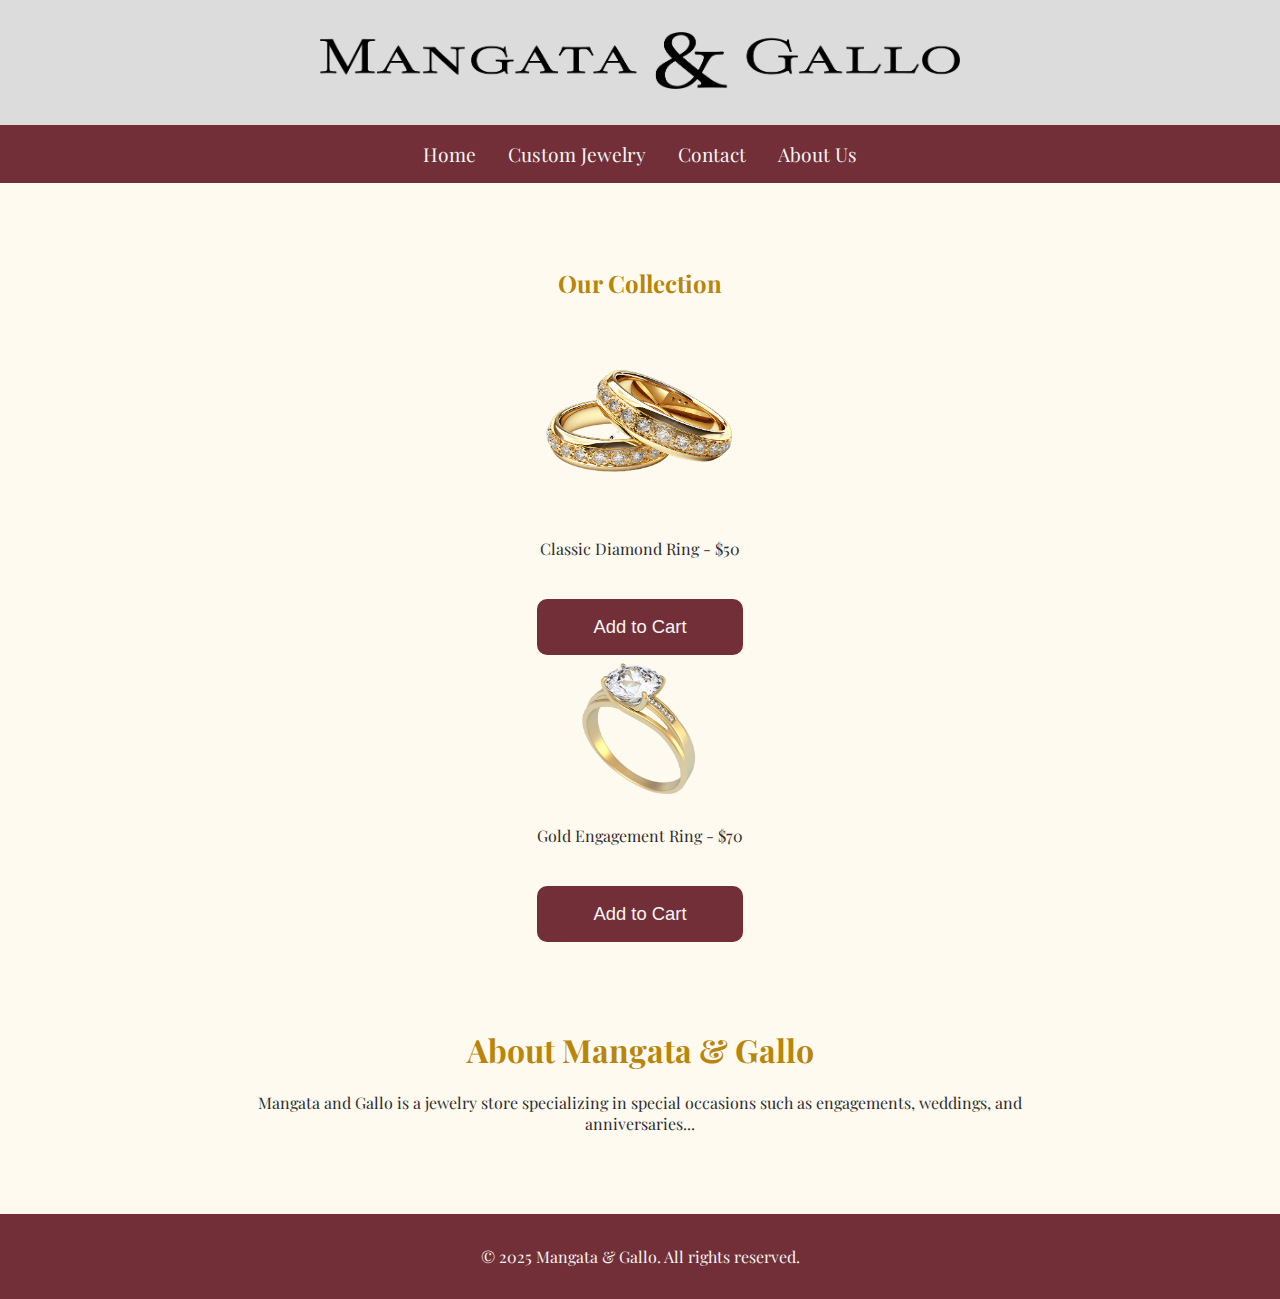
==== coleccion.html @ ba886899 "Moviendo archivos HTML a la raíz" ====
<!DOCTYPE html>
<html lang="en">
<head>
    <meta charset="UTF-8">
    <meta name="viewport" content="width=device-width, initial-scale=1.0">
    <title>Collection - Mangata & Gallo</title>
    <link rel="icon" href="/Imagenes/icono.png" type="image/png">
    <link rel="stylesheet" href="/css/styles.css">
</head>
<body>
    <header>
        <img src="/Imagenes/Asset 2@3x.png" alt="Logo Mangata & Gallo">
    </header>
    <nav>
        <ul>
            <li><a href="index.html">Home</a></li>
            <li><a href="customjewelry.html">Custom Jewelry</a></li>
            <li><a href="contacto.html">Contact</a></li>
            <li><a href="sobre.html">About Us</a></li>
        </ul>
    </nav>
    <main>
        <section id="coleccion">
            <h2>Our Collection</h2>
            <div class="catalog">
                <div class="product">
                    <img src="/Imagenes/Anillos con diamantes.png" alt="Ring 1" style="width: 200px; height: auto;">
                    <p>Classic Diamond Ring - $50</p>
                    <button>Add to Cart</button>
                </div>
                <div class="product">
                    <img src="/Imagenes/Gold Engagement Ring.png" alt="Ring 2" style="width: 200px; height: auto;">
                    <p>Gold Engagement Ring - $70</p>
                    <button>Add to Cart</button>
                </div>
            </div>
        </section>
        <section id="sobre">
            <h1>About Mangata & Gallo</h1>
            <p>
                Mangata and Gallo is a jewelry store specializing in special 
                occasions such as engagements, weddings, and anniversaries...</p>
        </section>
    </main>
    <footer>
        <p>&copy; 2025 Mangata & Gallo. All rights reserved.</p>
    </footer>
</body>
</html>
---- css/styles.css ----
/* Importar tipografía elegante */
@import url('https://fonts.googleapis.com/css2?family=Playfair+Display:wght@400;700&display=swap');

/* Variables de colores */
:root {
    --gold: #b8860b; /* Dorado elegante */
    --wine: #722f37; /* Vino profundo */
    --background-light: #fffaf0; /* Fondo claro */
    --text-dark: #2c2c2c; /* Texto oscuro */
    --white-smoke: whitesmoke; /* Blanco ahumado */
}

/* Estilos generales */
body {
    font-family: 'Playfair Display', serif; /* Elegante y sofisticado */
    background-color: var(--background-light);
    color: var(--text-dark);
    margin: 0;
    padding: 0;
    box-sizing: border-box;
    text-align: center;
}

/* Header */
header {
    background-color: gainsboro;
    padding: 2rem;
}

header img {
    width: 40rem;
    height: auto;
}

@media (max-width: 1200px){
    header img {
        width: 30rem;
    }
}

@media (max-width: 768px){
    header img {
        width: 26rem;
    }
}

@media (max-width: 480px){
    header img {
        width: 18rem;
    }
}

/* Navegación */
nav {
    background-color: var(--wine);
    padding: 1rem;
    display: flex;
    justify-content: center;
}

nav ul {
    list-style: none;
    padding: 0;
    margin: 0;
    display: flex;
    gap: 2rem;
}

nav a {
    color: var(--white-smoke);
    text-decoration: none;
    font-size: 1.2rem;
    transition: color 0.3s;
}

nav a:hover {
    color: var(--gold);
    text-shadow: 2px 2px 5px rgba(255, 255, 255, 0.6);
}

/* Main */
main {
    display: flex;
    flex-direction: column;
    align-items: center;
    padding: 2rem;
}

h1, h2 {
    color: var(--gold);
}

/* Footer */
footer {
    background-color: var(--wine);
    padding: 1rem;
    color: var(--white-smoke);
    font-size: 1rem;
    display: flex;
    align-items: center;
    justify-content: center;
    flex-wrap: wrap;
    gap: 2rem;
}

footer img {
    max-width: 120px;
}

/* Sección de registro */
#registro-container, #appointment {
    display: flex;
    flex-wrap: wrap;
    justify-content: center;
    align-items: center;
    gap: 2rem;
    padding: 2rem;
    background-color: white;
    border-radius: 10px;
    box-shadow: 0 4px 8px rgba(0, 0, 0, 0.1);
    width: 90%;
    max-width: 1000px;
    margin: auto;
}

/* Formulario de registro */

input[type="checkbox"] {
    width: auto; 
    margin: 0; 
    position: static;
}

.checkbox-label{
    display: inline-flex;
    align-items: center;
    gap: 0.5rem; 
    margin-bottom: 1.5rem;
    background-color: var(--white-smoke);
}

.registro-form {
    background-color: var(--white);
    padding: 2rem;
    border-radius: 10px;
    box-shadow: 0 4px 8px rgba(0, 0, 0, 0.1);
    width: 400px;
    max-width: 400px;
    text-align: left;
}

form input, form select{
    width: 100%;
    padding: 0.8rem;
    padding-left: 2rem;
    margin: 5px 0 1rem 0;
    border: 1px solid #ccc;
    border-radius: 10px;
    font-size: 1rem;
    box-sizing: border-box;
}

/* Botón de registro */
button {
    width: 100%;
    padding: 15px;
    background-color: var(--wine);
    color: var(--white-smoke);
    border: 2px solid transparent;
    border-radius: 10px;
    font-size: 1.15rem;
    cursor: pointer;
    transition: 0.3s;
    margin-top: 1.5rem;
}

button:hover {
    border: 2px solid var(--wine);
    box-shadow: 0 0 7px var(--wine);
    color: var(--gold);
    background-color: transparent;

}

/* Imagen de registro */
.registro-img img {
    max-width: 350px;
    border-radius: 10px;
}

/* Secciones generales */
#sobre, #coleccion {
    text-align: center;
    padding: 2rem;
    max-width: 800px;
    margin: auto;
}

#our-creations {
    padding: 0.5rem 5rem;
    text-align: center;
    font-size: 1.25rem;
}

.creation-item {
    display: flex;
    align-items: center;
    justify-content: space-between;
    margin-bottom: 5rem;
    padding-top: 3rem;
}

.reverse {
    flex-direction: row-reverse;
}

.creation-image img:hover {
    max-width: 50vw;
    height: auto;
    border-radius: 20px;
    box-shadow: 0 8px 20px rgba(0, 0, 0, 0.2);
    cursor: pointer;
    transition: background 0.3s;
}

.creation-info {
    max-width: 40%;
    text-align: left;
}

.creation-info h3 {
    color: var(--gold);
    font-size: 2rem;
}

.creation-info p {
    font-size: 1.2rem;
    line-height: 1.6;
}

@media (max-width: 768px) {
    .creation-item, .reverse {
        flex-direction: column;
        text-align: center;
    }

    .creation-image img {
        max-width: 100%;
    }

    .creation-info {
        max-width: 100%;
    }
}
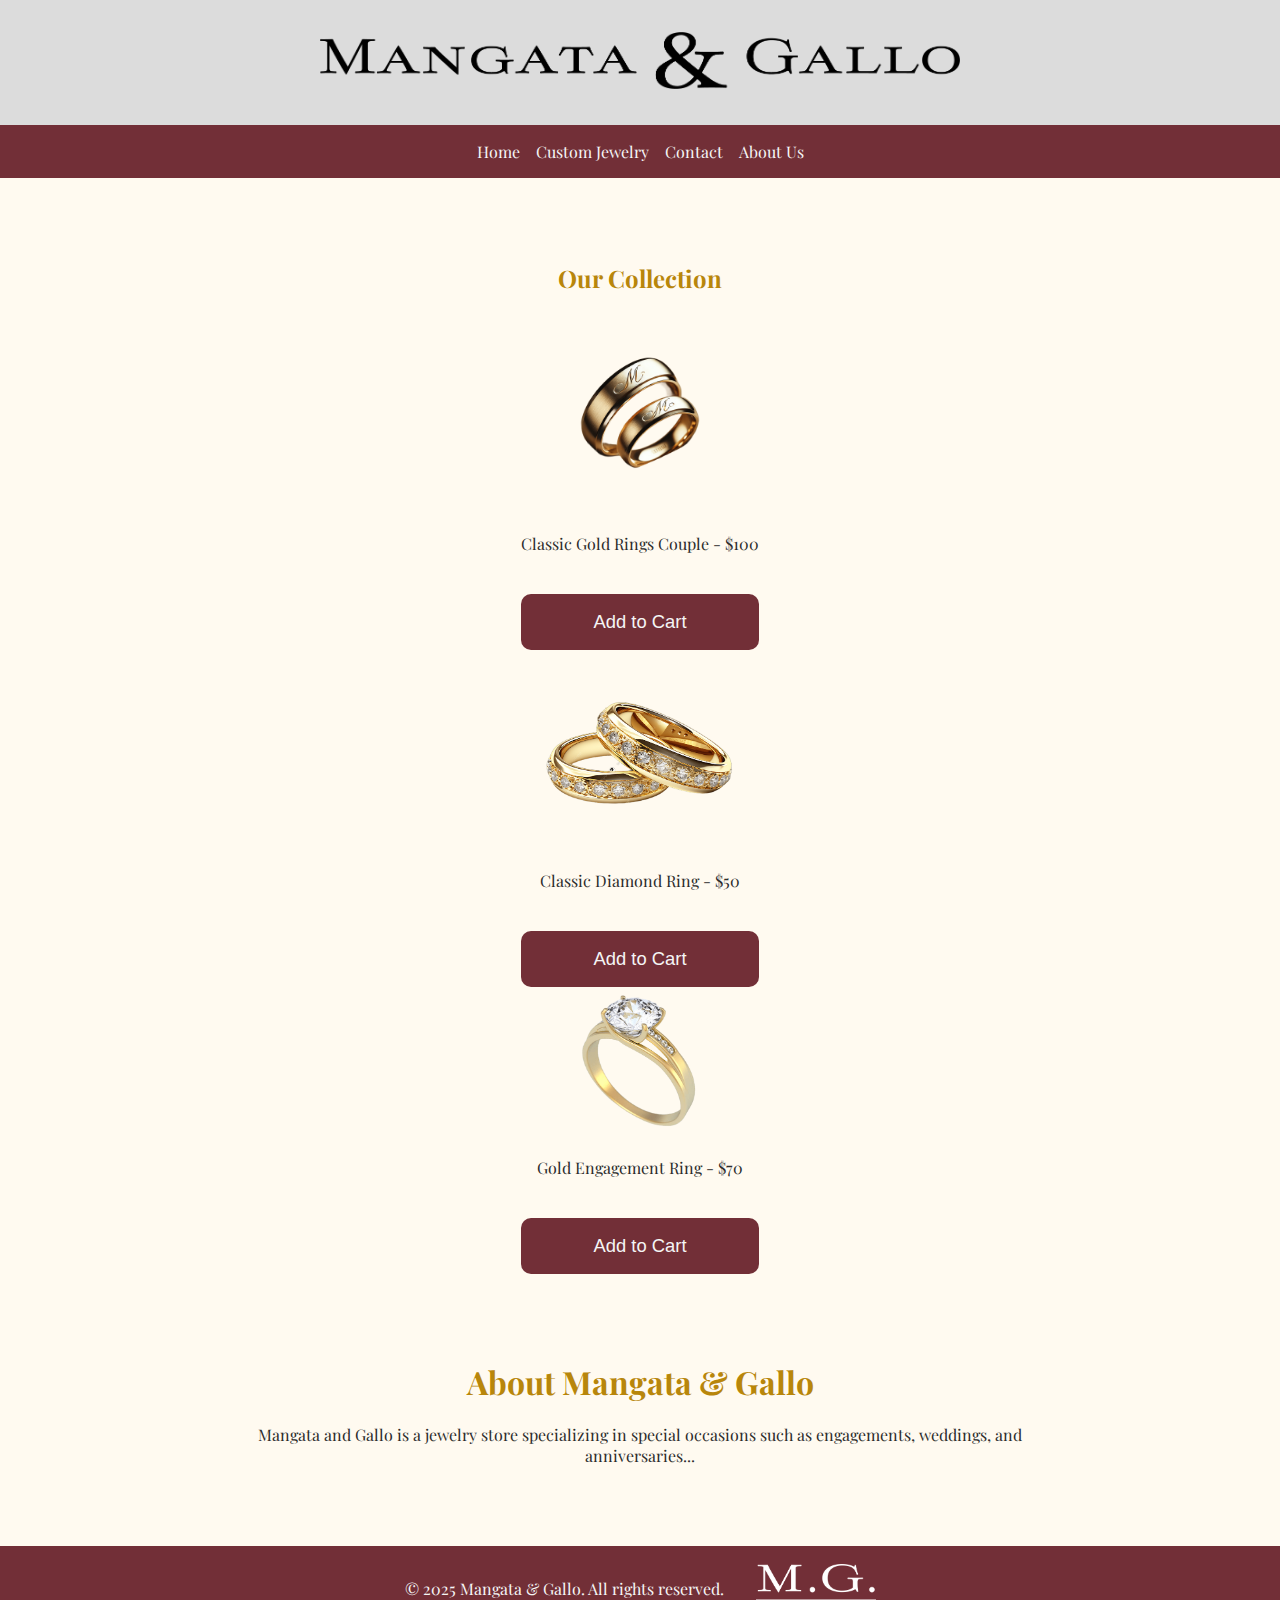
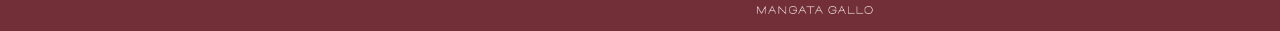
==== commit 467e4443: "Ultima actualización" ====
--- a/coleccion.html
+++ b/coleccion.html
@@ -4,12 +4,12 @@
     <meta charset="UTF-8">
     <meta name="viewport" content="width=device-width, initial-scale=1.0">
     <title>Collection - Mangata & Gallo</title>
-    <link rel="icon" href="/Imagenes/icono.png" type="image/png">
-    <link rel="stylesheet" href="/css/styles.css">
+    <link rel="icon" href="Imagenes/icono.png" type="image/png">
+    <link rel="stylesheet" href="css/styles.css">
 </head>
 <body>
     <header>
-        <img src="/Imagenes/Asset 2@3x.png" alt="Logo Mangata & Gallo">
+        <img src="Imagenes/Asset 2@3x.png" alt="Logo Mangata & Gallo">
     </header>
     <nav>
         <ul>
@@ -24,12 +24,17 @@
             <h2>Our Collection</h2>
             <div class="catalog">
                 <div class="product">
-                    <img src="/Imagenes/Anillos con diamantes.png" alt="Ring 1" style="width: 200px; height: auto;">
+                    <img src="Imagenes/cym.png" alt="Rings Couple" style="width: 200px; height: auto;">
+                    <p>Classic Gold Rings Couple - $100</p>
+                    <button>Add to Cart</button>
+                </div>
+                <div class="product">
+                    <img src="Imagenes/Anillos con diamantes.png" alt="Ring 1" style="width: 200px; height: auto;">
                     <p>Classic Diamond Ring - $50</p>
                     <button>Add to Cart</button>
                 </div>
                 <div class="product">
-                    <img src="/Imagenes/Gold Engagement Ring.png" alt="Ring 2" style="width: 200px; height: auto;">
+                    <img src="Imagenes/Gold Engagement Ring.png" alt="Ring 2" style="width: 200px; height: auto;">
                     <p>Gold Engagement Ring - $70</p>
                     <button>Add to Cart</button>
                 </div>
@@ -44,6 +49,7 @@
     </main>
     <footer>
         <p>&copy; 2025 Mangata & Gallo. All rights reserved.</p>
+        <img src="Imagenes/Asset 3@3x.png" alt="Logo Mangata & Gallo">
     </footer>
 </body>
 </html>--- a/css/styles.css
+++ b/css/styles.css
@@ -46,7 +46,8 @@
 
 @media (max-width: 480px){
     header img {
-        width: 18rem;
+        width: 20rem;
+        height: auto;
     }
 }
 
@@ -63,13 +64,13 @@
     padding: 0;
     margin: 0;
     display: flex;
-    gap: 2rem;
+    gap: 1rem;
 }
 
 nav a {
     color: var(--white-smoke);
     text-decoration: none;
-    font-size: 1.2rem;
+    font-size: 1rem;
     transition: color 0.3s;
 }
 
@@ -105,7 +106,33 @@
 
 footer img {
     max-width: 120px;
-}
+    height: auto;
+}
+
+
+@media (max-width: 768px) {
+    footer {
+        flex-direction: column; 
+        gap: 1rem;
+        text-align: center;
+    }
+
+    footer img {
+        max-width: 100px;
+    }
+}
+
+
+@media (max-width: 480px) {
+    footer {
+        gap: 0.5rem; 
+    }
+
+    footer img {
+        max-width: 90px; 
+    }
+}
+
 
 /* Sección de registro */
 #registro-container, #appointment {
@@ -114,15 +141,34 @@
     justify-content: center;
     align-items: center;
     gap: 2rem;
-    padding: 2rem;
+    padding: 1.5rem;
     background-color: white;
     border-radius: 10px;
     box-shadow: 0 4px 8px rgba(0, 0, 0, 0.1);
     width: 90%;
     max-width: 1000px;
-    margin: auto;
-}
-
+    margin-left: 0.4rem;
+    margin-right: 0.4rem;
+    margin-top: 0.5rem;
+}
+
+@media (max-width: 1200px){
+    #registro-container, #appointment {
+        width: 30rem;
+    }
+}
+
+@media (max-width: 768px){
+    #registro-container, #appointment {
+        width: 22rem;
+    }
+}
+
+@media (max-width: 480px){
+    #registro-container, #appointment {
+        width: 19rem;
+    }
+}
 /* Formulario de registro */
 
 input[type="checkbox"] {
@@ -152,7 +198,7 @@
 form input, form select{
     width: 100%;
     padding: 0.8rem;
-    padding-left: 2rem;
+    padding-left: 1rem;
     margin: 5px 0 1rem 0;
     border: 1px solid #ccc;
     border-radius: 10px;
@@ -177,7 +223,7 @@
 button:hover {
     border: 2px solid var(--wine);
     box-shadow: 0 0 7px var(--wine);
-    color: var(--gold);
+    color: var(--wine);
     background-color: transparent;
 
 }
@@ -188,6 +234,26 @@
     border-radius: 10px;
 }
 
+@media (max-width: 1200px){
+    .registro-img img {
+        width: 300px;
+        height: auto;
+    }
+}
+
+@media (max-width: 768px){
+    .registro-img img {
+        width: 260px;
+        height: auto;
+    }
+}
+
+@media (max-width: 480px){
+    .registro-img img {
+        width: 250px;
+        height: auto;
+    }
+}
 /* Secciones generales */
 #sobre, #coleccion {
     text-align: center;
@@ -252,3 +318,65 @@
         max-width: 100%;
     }
 }
+
+/* iframe */
+
+/* Estilos base para el contenedor del mapa */
+#iframe {
+    display: flex;
+    justify-content: center;
+    align-items: center;
+    width: 100%; 
+    padding: 1rem;
+}
+
+/* Estilos del iframe */
+#iframe iframe {
+    width: 80%; 
+    max-width: 600px; 
+    border: none; 
+    border-radius: 15px; 
+    box-shadow: 0px 4px 10px rgba(0, 0, 0, 0.2);
+}
+
+
+@media (max-width: 768px) {
+    #iframe iframe {
+        width: 90%;
+        height: 350px;
+    }
+}
+
+@media (max-width: 480px) {
+    #iframe iframe {
+        width: 100%; 
+        height: 300px; 
+    }
+}
+
+/*selector de fecha*/
+
+input[type="date"] {
+    background-color: var(--white);
+    border: 1px solid var(--wine);
+    border-radius: 5px;
+    padding: 0.5rem;
+    font-size: 1rem;
+    color: var(--wine);
+    cursor: pointer;
+    outline: none;
+}
+
+
+input[type="date"]:focus {
+    border-color: var(--wine);
+    box-shadow: 0 0 5px var(--wine);
+}
+
+
+input[type="date"]::-webkit-calendar-picker-indicator {
+    background-color: transparent;
+    padding: 4px;
+    border-radius: 50%;
+    cursor: pointer;
+}
